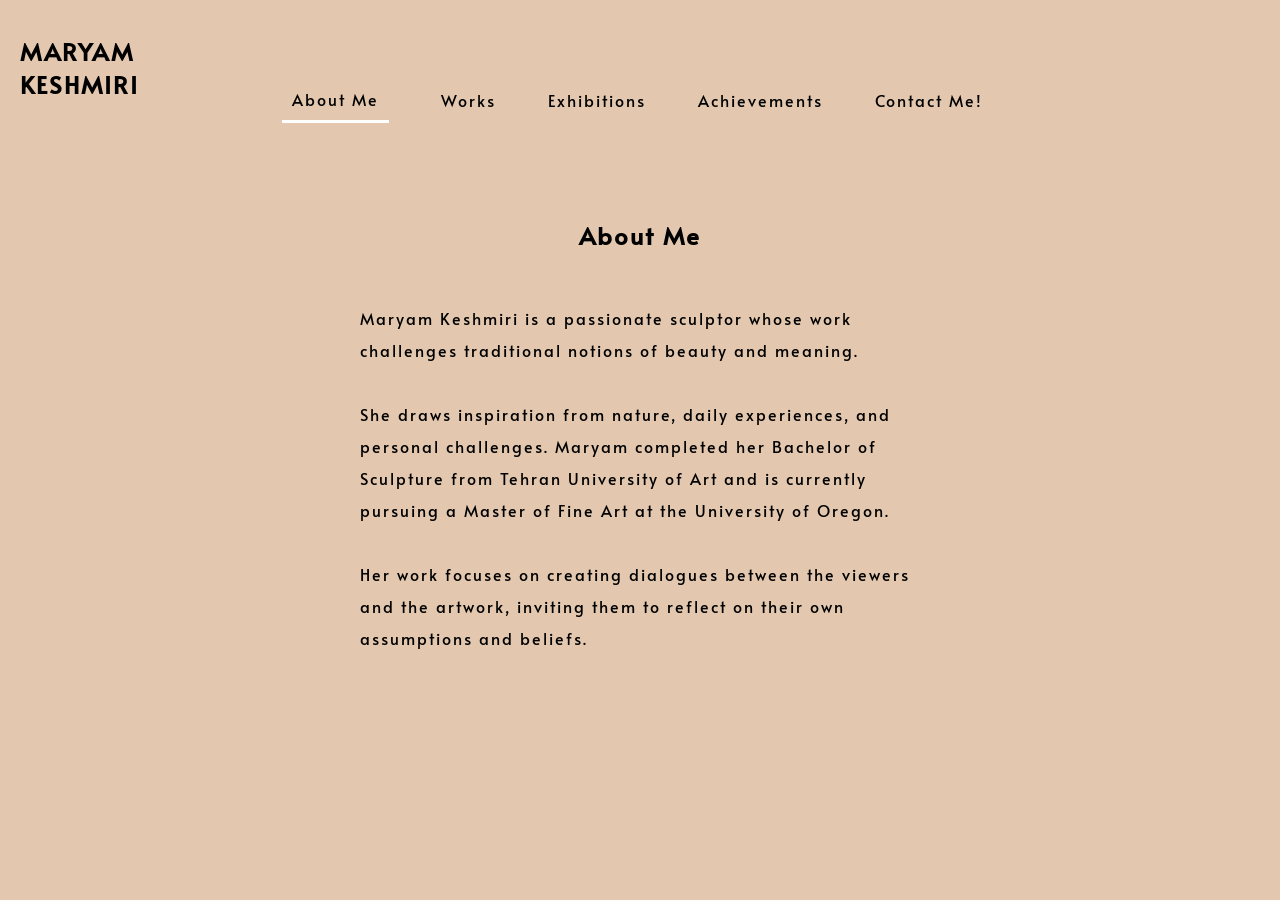
==== about_me/aboutMe.html @ 17a9907d "about" ====
<!DOCTYPE html>
<html>

<head>
  <meta charset="utf-8" />
  <meta http-equiv="X-UA-Compatible" content="IE=edge" />
  <title>Maryam Keshmiri - Sculptor</title>
  <meta name="description" content="Portfolio website of Maryam Keshmiri, a passionate sculptor." />
  <meta name="viewport" content="width=device-width, initial-scale=1" />
  <link rel="stylesheet" href="/baseStyle.css" />
  <link rel="stylesheet" href="aboutMe.css" />
</head>
<div id="background"></div>

<body>
  <div>
    <a href="/index.html">
      <h1 class="name" onclick="clickMyName()">MARYAM KESHMIRI</h1>
    </a>
  </div>
  <div class="hamburger">
    <div class="line"></div>
    <div class="line"></div>
    <div class="line"></div>
  </div>
  <nav class="navBar grid">
    <ul class="nav_links_container grid">
      <li class="aboutMeLink">
        <a href="/about_me/aboutMe.html">About Me</a>
      </li>
      <li class="myWorksLink">
        <a href="/works_page/works.html">Works</a>
      </li>
      <li class="exhibitionsLink">
        <a href="/exhibitions_page/exhibitions.html">Exhibitions</a>
      </li>
      <li class="achievementsLink">
        <a href="/achievements_page/achievements.html">Achievements</a>
      </li>
      <li class="contactButton contactMeLink">
        <a href="/contact_me_page/contactMe.html">Contact Me!</a>
      </li>
    </ul>
  </nav>

  <section>
    <h1>About Me</h1>
    <div>
      <!-- <img src="/Assets/Portrait.jpg" alt="Portrait of Maryam Keshmiri" /> -->
      <p>
        Maryam Keshmiri is a passionate sculptor whose work challenges traditional notions of beauty and meaning.
        <br /><br />
        She draws inspiration from nature, daily experiences, and personal challenges. Maryam completed her Bachelor of Sculpture from Tehran University of Art and is currently pursuing a Master of Fine Art at the University of Oregon.
        <br /><br />
        Her work focuses on creating dialogues between the viewers and the artwork, inviting them to reflect on their own assumptions and beliefs.
      </p>
    </div>
  </section>

  <script src="/main.js" async defer></script>
  <script src="/lib/navbar.js" async defer></script>
</body>

</html>
---- baseStyle.css ----
@import url("https://fonts.googleapis.com/css2?family=Lato&display=swap%27");
@import url("https://fonts.googleapis.com/css2?family=Alata&display=swap%27");
@import url("/variables.css");

/*Reset*/
* {
  box-sizing: border-box;
  padding: 0;
  margin: 0;
  scroll-behavior: smooth;
  font-family: "Alata", sans-serif;
}
#background {
  position: absolute;
  width: 100%;

  z-index: -2;
  filter: saturate(60%);
}

html {
  position: relative;
  background-color: var(--secondary);
  color: var(--primary);
  letter-spacing: 2px;
  z-index: -2;
}

body {
  background-color: var(--secondary);
}

/* base styles */
.grid {
  display: grid;
  grid-template-columns: repeat(8, 1fr);
  align-items: center;
}
/* Mobile styles */

.navBar li {
  list-style: none;
}
li a {
  color: var(--third);
  text-decoration: none;
  transition: ease-in 0.2s;
}
li a:hover {
  color: var(--primary);
}
a {
  text-decoration: none;
  color: var(--third);
}

.line {
  width: 30px;
  height: 3px;
  background: var(--third);
  margin: 5px;
}
.hamburger {
  position: fixed;
  margin-top: 20px;
  cursor: pointer;
  right: 5%;
  z-index: 4;
}
.name {
  position: fixed;
  color: var(--primary);
  width: 8em;
  font-size: 1.5em;
  margin: 15px 20px 20px 20px;
  animation: name 5s ease-in-out reverse;
  cursor: pointer;
  z-index: 4;
}

.navBar {
  position: fixed;
  width: 100%;
  justify-items: center;
  align-self: center;
  z-index: -3;
  transition: all 2s ease-out;
}
.navBar.under {
  position: fixed;
  z-index: 3;
  width: 100%;
  justify-items: center;
  align-self: center;
  transition: all 1s ease-out;
}

.nav_links_container {
  position: relative;
  z-index: -2;
  background-color: var(--fifth);
  height: 100vh;
  width: 100%;
  grid-column: 1/9;
  align-items: center;
  justify-items: center;
  align-items: center;
  clip-path: circle(100px at 105% -15%);
  -webkit-clip-path: circle(100px at 105% -15%);
  transition: all 1s ease-out;
  pointer-events: none;
}
.nav_links_container.open {
  position: relative;
  z-index: 3;
  clip-path: circle(1350px at 90% -10%);
  -webkit-clip-path: circle(1350px at 90% -10%);
  pointer-events: all;
}

.nav_links_container li:nth-child(1) {
  grid-column: 1/9;
}
.nav_links_container li:nth-child(2) {
  grid-column: 1/9;
}
.nav_links_container li:nth-child(3) {
  grid-column: 1/9;
}
.nav_links_container li:nth-child(4) {
  grid-column: 1/9;
}

.contactButton {
  grid-column: 1/9;
}

.bold {
  color: var(--primary);
}
.hiddenLinks:hover {
  color: lightskyblue;
}
/*responsive nav bar*/
@media screen and (min-width: 1000px) {
  .navBar {
    position: absolute;
    width: 100%;
    color: var(--third);
    display: flex;
    z-index: 2;
  }
  .navBar.under {
    position: absolute;
    z-index: 1;
  }
  .hamburger {
    display: none;
  }
  .nav_links_container {
    display: flex;
    justify-content: space-around;
    height: 60px;
    margin-top: 50px;
    margin: 50px 20% 0px 20%;
    background-color: var(--secondary);
    clip-path: none;
    transition: all 1s ease-out;
    pointer-events: all;
  }
  .nav_links_container.open {
    clip-path: none;
  }

  /* .nav_links_container li:nth-child(1) {
    grid-column: 3/4;
  }
  .nav_links_container li:nth-child(2) {
    grid-column: 4/5;
  }
  .nav_links_container li:nth-child(3) {
    grid-column: 5/6;
  } */

  .contactButton {
    grid-column: 6/7;
    margin-right: 15px;
  }
}

/*Testing*/

section h1 {
  color: var(--primary);
}

/* small tablet sizes */
@media screen and (min-width: 600px) {
}
/*Laptop*/
@media screen and (min-width: 820px) {
  /*Nav bar*/
}
/*Desktop*/
@media screen and (min-width: 1180px) {
}

/*Ultra-wide*/
@media screen and (min-width: 1500px) {
}
---- about_me/aboutMe.css ----
@import url("/variables.css");

/*Nav Bar*/
.aboutMeLink {
  padding: 10px 10px;
  border-bottom: var(--fifth) 3px solid;
  cursor: default;
}

section {
  display: flex;
  flex-direction: column;
  justify-content: center;
  align-items: center;
  line-height: 2rem;
  margin: 20px;
  padding-top: 200px;
}
section div {
  display: flex;
  justify-content: center;
  align-items: center;
  margin: 30px;
}

section p {
  width: min(600px, 100%);
  padding: 20px;
}
img {
  width: 300px;
}

@media screen and (max-width: 899px) {
  section {
    padding-top: 110px;
  }
  section div {
    flex-direction: column;
  }
}
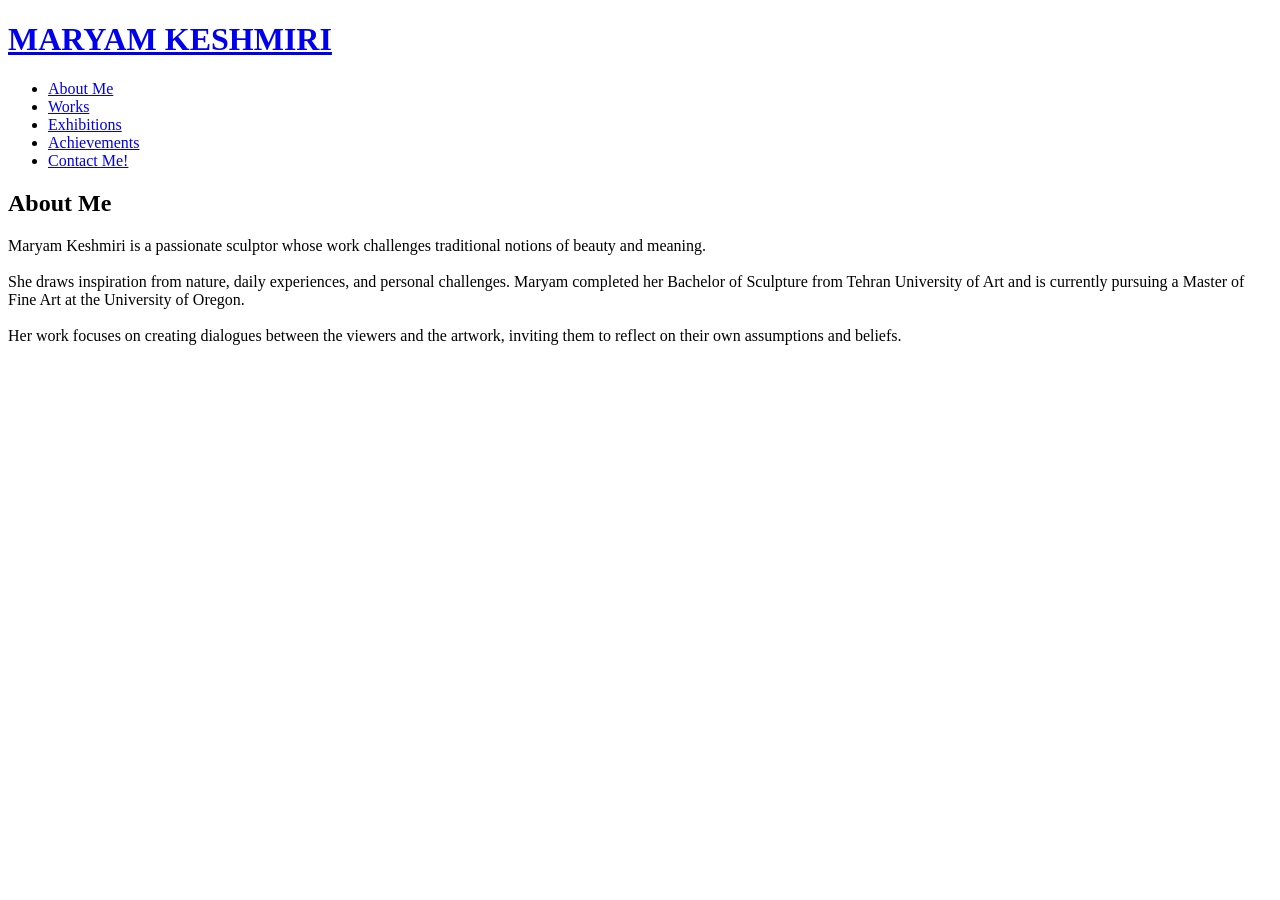
==== commit 143076a8: "Trigger update for favicon" ====
--- a/about_me/aboutMe.html
+++ b/about_me/aboutMe.html
@@ -7,8 +7,9 @@
   <title>Maryam Keshmiri - Sculptor</title>
   <meta name="description" content="Portfolio website of Maryam Keshmiri, a passionate sculptor." />
   <meta name="viewport" content="width=device-width, initial-scale=1" />
-  <link rel="stylesheet" href="/baseStyle.css" />
-  <link rel="stylesheet" href="aboutMe.css" />
+  <link rel="stylesheet" href="/Assets/baseStyle.css" />
+  <link rel="stylesheet" href="/Assets/aboutMe.css" />
+  <link rel="icon" href="/Assets/logo.ico" type="image/x-icon" />
 </head>
 <div id="background"></div>
 
